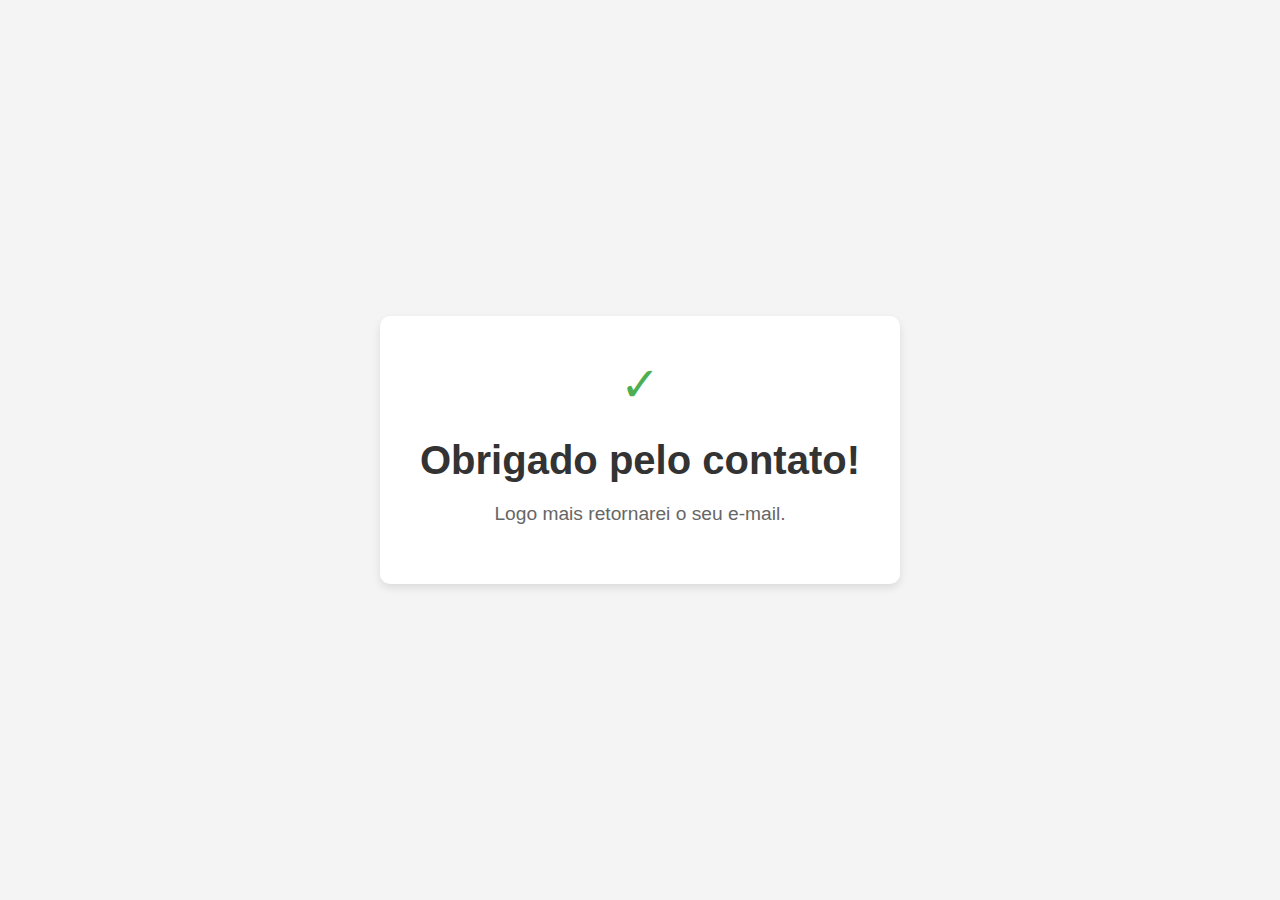
==== thanks.html @ 8421f932 "finalização da contrução do portifolio" ====
<!DOCTYPE html>
<html lang="pt-BR">
<head>
    <meta charset="UTF-8">
    <meta name="viewport" content="width=device-width, initial-scale=1.0">
    <title>Obrigado pelo Contato</title>
    <style>
        body {
            font-family: Arial, sans-serif;
            background-color: #f4f4f4;
            display: flex;
            justify-content: center;
            align-items: center;
            height: 100vh;
            margin: 0;
        }
        .container {
            text-align: center;
            background-color: #ffffff;
            padding: 40px;
            border-radius: 10px;
            box-shadow: 0 4px 8px rgba(0, 0, 0, 0.1);
        }
        h1 {
            color: #333333;
            font-size: 2.5em;
            margin-bottom: 20px;
        }
        p {
            color: #666666;
            font-size: 1.2em;
        }
        .icon {
            font-size: 3em;
            color: #4CAF50;
            margin-bottom: 20px;
        }
    </style>
</head>
<body>
    <div class="container">
        <div class="icon">✓</div>
        <h1>Obrigado pelo contato!</h1>
        <p>Logo mais retornarei o seu e-mail.</p>
    </div>
</body>
</html>
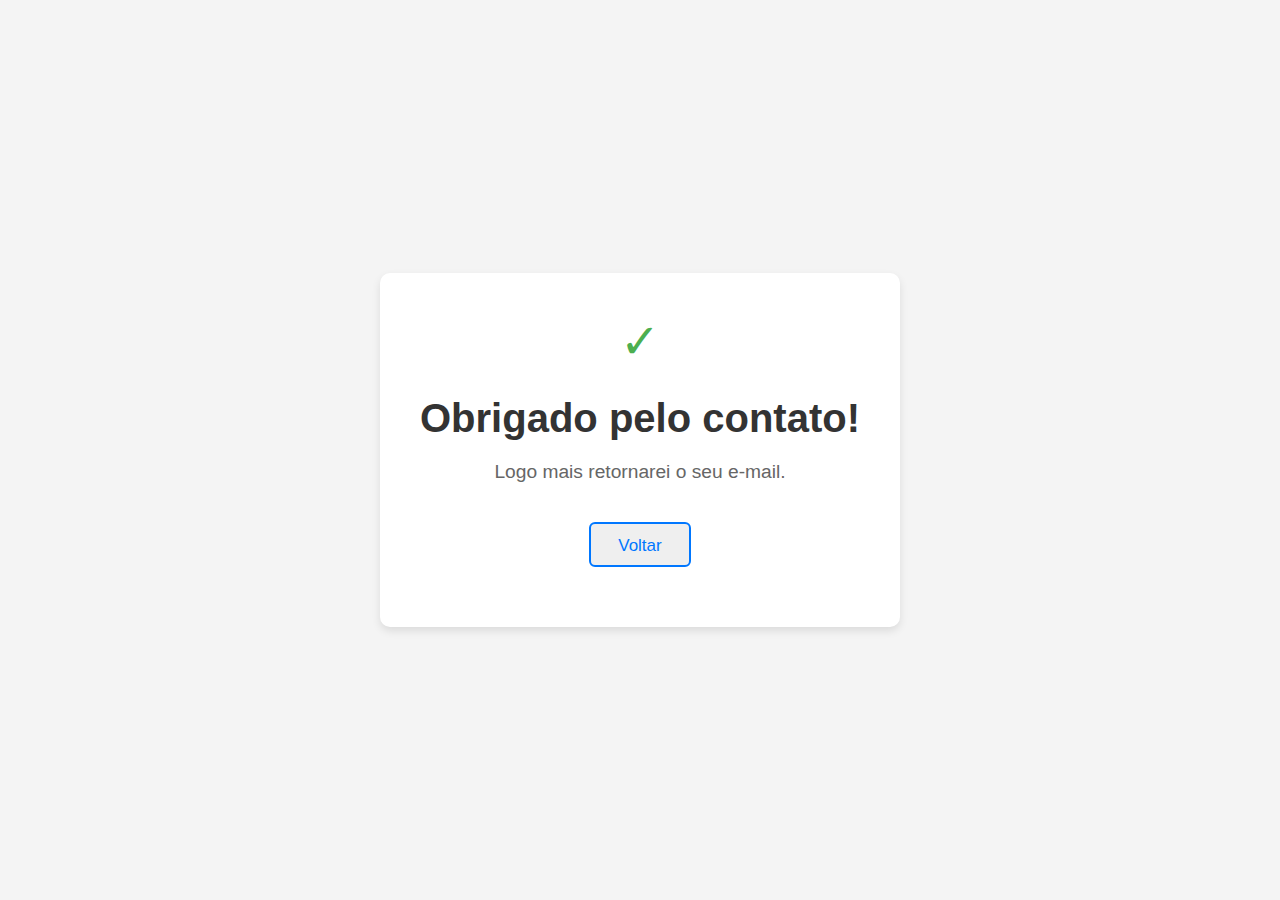
==== commit a85e238f: "correção pagina de agradeciamento pelo contato" ====
--- a/thanks.html
+++ b/thanks.html
@@ -1,5 +1,6 @@
 <!DOCTYPE html>
 <html lang="pt-BR">
+
 <head>
     <meta charset="UTF-8">
     <meta name="viewport" content="width=device-width, initial-scale=1.0">
@@ -14,6 +15,7 @@
             height: 100vh;
             margin: 0;
         }
+
         .container {
             text-align: center;
             background-color: #ffffff;
@@ -21,27 +23,77 @@
             border-radius: 10px;
             box-shadow: 0 4px 8px rgba(0, 0, 0, 0.1);
         }
+
         h1 {
             color: #333333;
             font-size: 2.5em;
             margin-bottom: 20px;
         }
+
         p {
             color: #666666;
             font-size: 1.2em;
         }
+
         .icon {
             font-size: 3em;
             color: #4CAF50;
             margin-bottom: 20px;
         }
+
+        button {
+            --color: #0077ff;
+            font-family: inherit;
+            display: inline-block;
+            width: 6em;
+            height: 2.6em;
+            line-height: 2.5em;
+            overflow: hidden;
+            cursor: pointer;
+            margin: 20px;
+            font-size: 17px;
+            z-index: 1;
+            color: var(--color);
+            border: 2px solid var(--color);
+            border-radius: 6px;
+            position: relative;
+        }
+
+        button::before {
+            position: absolute;
+            content: "";
+            background: var(--color);
+            width: 150px;
+            height: 200px;
+            z-index: -1;
+            border-radius: 50%;
+        }
+
+        button:hover {
+            color: white;
+        }
+
+        button:before {
+            top: 100%;
+            left: 100%;
+            transition: 0.3s all;
+        }
+
+        button:hover::before {
+            top: -30px;
+            left: -30px;
+        }
     </style>
 </head>
+
 <body>
     <div class="container">
         <div class="icon">✓</div>
         <h1>Obrigado pelo contato!</h1>
         <p>Logo mais retornarei o seu e-mail.</p>
+        <a href="https://gabrielsc40.github.io/" target="_blank"><button>Voltar</button></a>
+
     </div>
 </body>
+
 </html>